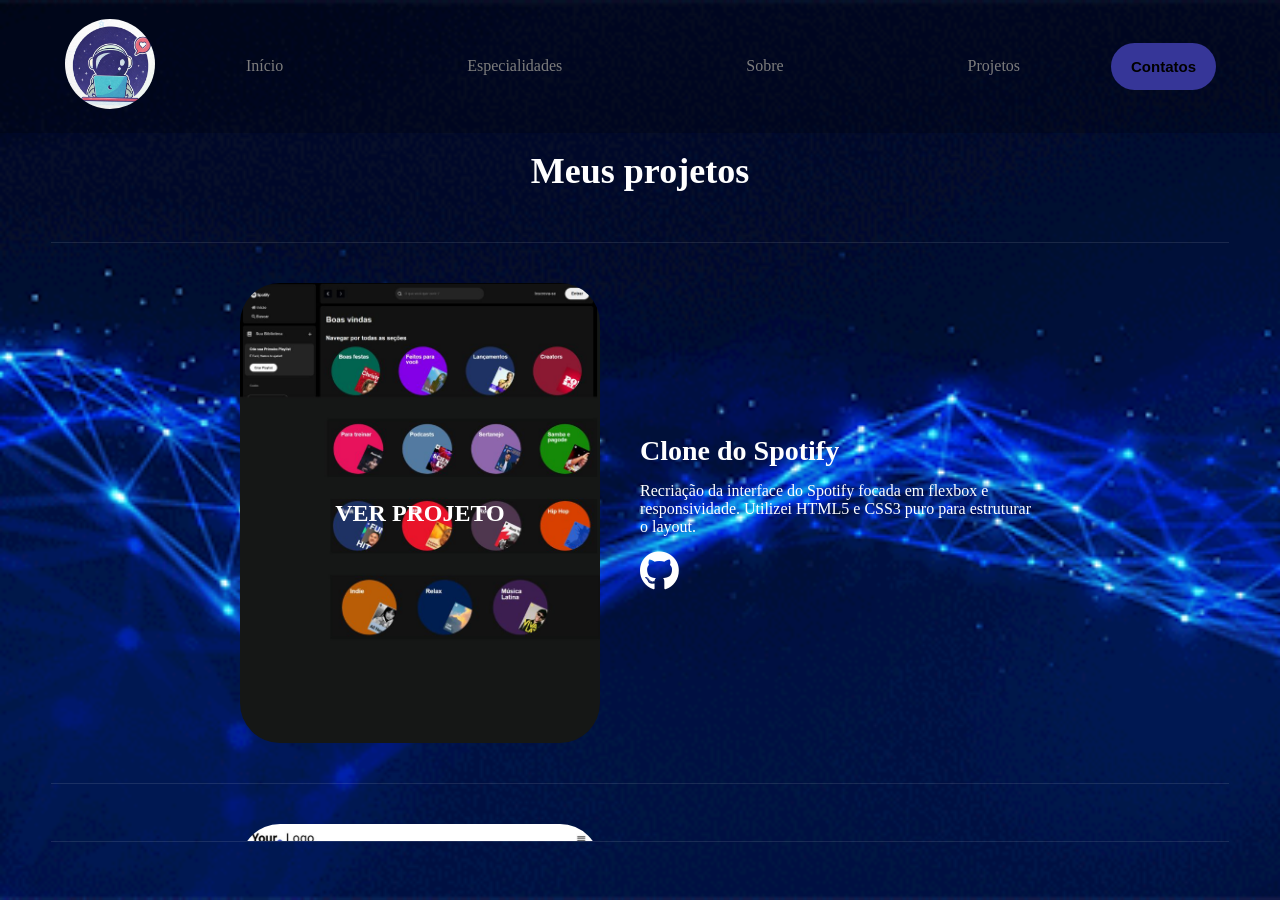
==== portaDois/index.html @ 361da126 "add projeto" ====
<!DOCTYPE html>
<html lang="en">
<head>
    <meta charset="UTF-8">
    <meta name="viewport" content="width=device-width, initial-scale=1.0">
    <title>Projetos</title>
    <link rel="stylesheet" href="styleDois.css">

    <link rel="stylesheet" href="https://cdn.jsdelivr.net/npm/bootstrap-icons@1.13.1/font/bootstrap-icons.min.css">

    <link rel="stylesheet" href="//use.fontawesome.com/releases/v5.0.7/css/all.css">

    <!---FAVICON-->
      <link rel="shortcut icon" href="/imagem/semfundo.png" type="image/x-icon">

      <script src="../script.js" defer></script>
</head>
<body>

    <header>
        <div class="interface">
            <div class="logo">
                <a href="#inicio">
                    <img src="/imagem/semfundo1.png" alt="Logo Diogo Moura">
                </a>
            </div>
        </div>

        <nav class="menu-desktop">
            <ul>
                <li><a href="/index.html#inicio">Início</a></li>
                <li><a href="https://github.com/Dih-Astro">Especialidades</a></li>
                <li><a href="#sobre">Sobre</a></li>
                <li><a href="#projetos">Projetos</a></li>
            </ul>

        </nav>

        <div class="btn-contato">
            <a href="https://wa.me/61998677720">
                <button>Contatos</button>
            </a>
        </div>

        <div class="btn-abri-menu" id="bt-menus">
            <i class="bi bi-list-ul"></i>
        </div>
    </header>

    <main>
        <section class="projetosfeitos">
            <div class="projetosProntos">
                <h2>Meus projetos</h2>
                
                <!-- Janela de visualização do loop -->
                <div class="loop-window">
                    <!-- Trilho que vai se mover -->
                    <div class="loop-track">
                        
                        <!-- === LISTA ORIGINAL === -->
                        <div class="projeto-item">
                            <a href="https://dih-astro.github.io/HTML-Project-01/" target="_blank" rel="external">
                                <div class="img-pronta" style="background-image: url(/imagem/spotify.jpg);">
                                    <div class="overlay">VER PROJETO</div>
                                </div>
                            </a>
                            <div class="projeto-texto">
                                <h3>Clone do Spotify</h3>
                                <p>Recriação da interface do Spotify focada em flexbox e responsividade. Utilizei HTML5 e CSS3 puro para estruturar o layout.</p>
                                 <a href="https://github.com/Dih-Astro" target="_blank" rel="external" class="tecnologias">
                                    <i class="fab fa-github"></i>
                                 </a>
                            </div>
                        </div>

                        <div class="projeto-item">
                            <a href="https://dih-astro.github.io/HTML-Project-01/" target="_blank" rel="external">
                                <div class="img-pronta" style="background-image: url(/imagem/Design\ sem\ nome.jpg);">
                                    <div class="overlay">VER PROJETO</div>
                                </div>
                            </a>
                            <div class="projeto-texto">
                                <h3>Loja Virtual Simples</h3>
                                <p>Uma landing page para vendas de produtos eletrônicos. Foco em conversão e design limpo.</p>
                            </div>
                        </div>

                        <div class="projeto-item">
                            <a href="#" target="_blank" rel="external">
                                <div class="img-pronta" style="background-image: url();">
                                    <div class="overlay">EM BREVE</div>
                                </div>
                            </a>
                            <div class="projeto-texto">
                                <h3>Cardápio Digital</h3>
                                <p>Sistema para restaurantes apresentarem seus pratos via QR Code. Em desenvolvimento.</p>
                            </div>
                        </div>

                        <!-- === LISTA DUPLICADA (Para o efeito infinito) === -->
                        <div class="projeto-item">
                            <a href="https://dih-astro.github.io/HTML-Project-01/" target="_blank" rel="external">
                                <div class="img-pronta" style="background-image: url(/imagem/spotify.jpg);">
                                    <div class="overlay">VER PROJETO</div>
                                </div>
                            </a>
                            <div class="projeto-texto">
                                <h3>Clone do Spotify</h3>
                                <p>Recriação da interface do Spotify focada em flexbox e responsividade. Utilizei HTML5 e CSS3 puro para estruturar o layout.</p>
                            </div>
                        </div>

                        <div class="projeto-item">
                            <a href="https://dih-astro.github.io/HTML-Project-01/" target="_blank" rel="external">
                                <div class="img-pronta" style="background-image: url(/imagem/Design\ sem\ nome.jpg);">
                                    <div class="overlay">VER PROJETO</div>
                                </div>
                            </a>
                            <div class="projeto-texto">
                                <h3>Loja Virtual Simples</h3>
                                <p>Uma landing page para vendas de produtos eletrônicos. Foco em conversão e design limpo.</p>
                            </div>
                        </div>

                        <div class="projeto-item">
                            <a href="#" target="_blank" rel="external">
                                <div class="img-pronta" style="background-image: url();">
                                    <div class="overlay">EM BREVE</div>
                                </div>
                            </a>
                            <div class="projeto-texto">
                                <h3>Cardápio Digital</h3>
                                <p>Sistema para restaurantes apresentarem seus pratos via QR Code. Em desenvolvimento.</p>
                            </div>
                        </div>

                    </div> <!-- Fim loop-track -->
                </div>

            </div>
        </section>
    </main>
    
    <div class="menu-mobile" id="bt-fechamento">
        <div class="btn-fechar">
            <i class="fas fa-times"></i>
        </div>
        <nav>
            <ul>
                <li><a href="/index.html">Início</a></li>
                <li><a href="../index.html#especialidades">Especialidades</a></li>
                <li><a href="../index.html#sobre">Sobre</a></li>
                <li><a href="index.html">Projetos</a></li>
                <li><a href="https://wa.me/61998677720" target="_blank" rel="external">Contatos</a></li>
            </ul>
        </nav>
    </div>

    <div class="overlay-menui" id="overlay-menui">
    </div>

</body>
</html>
---- portaDois/styleDois.css ----
*{
    margin: 0;
    padding: 0;
    box-sizing: border-box;
}

body{
    background-image:url(212b34104893379.5f6cc87656bf0.gif) ;
    background-size: cover;
    background-repeat: no-repeat;
    background-attachment: fixed;
    background-position: center;
}

.interface{
    max-width: 1280px;
    margin: 0 auto;
}

.flexi{
    display: flex;
    justify-content: center;
}

header{
    padding: 20px 5%;
    display: flex;
    align-items: center;
    justify-content: space-between;
    position: fixed;
    top: -1px;
    left: 0;
    width: 100%;
    background-color: rgba(0, 0, 0, 0.207);
    z-index: 999;
    
     
    
}

header > .interface{
    display: flex;
    align-items: center;
    justify-content: space-between;
}

header a {
    color: #7d7d7d;
    text-decoration: none;
    display: inline-block;
    transition: .2s;
}
header nav.menu-desktop a:hover{
    color: #fff;
    transform: scale(1.05);
}

header nav ul {
    list-style-type: none;
}

header nav.menu-desktop ul li{
    display: inline-block;
    padding: 0 90px;
}

header .logo img{
    width: 90px;
    height: 90px;
    
    border-radius: 45px;
    

}

header .btn-contato{
    margin-left: auto;
}

 .btn-contato button{
    padding: 15px 20px;
    font-size: 15px;
    font-weight: 600;
    background-color: rgb(54, 54, 152);
    border: 0;
    border-radius: 30px;
    cursor: pointer;
    
}

  button:hover{
    box-shadow: 0px 0px 8px ;
    cursor: pointer;
    transform: scale(1.05);

}

.projetosProntos h2{
    color: #fff;
    font-size: 36px;
    text-align: center;
}

section.projetosfeitos {
    padding: 150px 4% 80px;
    box-shadow: 0 0 40px 10px #ffffff1d;
}

/* --- ESTILO DO LOOP INFINITO --- */

.loop-window {
    height: 600px; /* Altura da janela visível */
    overflow: hidden; /* Esconde o que sai da janela */
    position: relative;
    margin-top: 50px;
    border-top: 1px solid rgba(255, 255, 255, 0.1);
    border-bottom: 1px solid rgba(255, 255, 255, 0.1);
}

.loop-track {
    /* A animação move o trilho para cima */
    animation: scrollVertical 15s linear infinite;
}

/* Pausa a animação quando passa o mouse para facilitar o clique */
.loop-track:hover {
    animation-play-state: paused;
}

@keyframes scrollVertical {
    0% {
        transform: translateY(0);
    }
    100% {
        /* Move -50% porque duplicamos o conteúdo. 
           Quando chega na metade, volta pro 0 invisivelmente */
        transform: translateY(-50%);
    }
}

.projeto-item {
    display: flex;
    align-items: center;
    justify-content: center;
    gap: 40px;
    padding: 40px 0;
    border-bottom: 1px solid rgba(255, 255, 255, 0.1);
}

.projeto-texto {
    max-width: 400px;
    color: #fff;
}

.projeto-texto h3 {
    font-size: 28px;
    margin-bottom: 15px;
    color: #fff;
}

.projeto-texto i{
    font-size: 40px;
    margin-top: 15px;
    color: #fff;
    transition: .3s;
    display: inline-block;
}

.projeto-texto i:hover{
    color: rgb(54, 54, 152);
    transform: scale(1.1);
}

/* --- FIM DO LOOP --- */

.img-pronta{
    width: 360px;
    height: 460px;
    background-size: cover;
    background-position: 100% 0%;
    transition: .5s;
    cursor: pointer;
    border-radius: 40px;
    position: relative;

}
.img-pronta:hover{
    background-position: 100% 100%;

}

.overlay{
    position: absolute;
    top: 0;
    left: 0;
    width: 100%;
    height: 100%;
    border-radius: 25px;
    display: flex;
    align-items: center;
    justify-content: center;
    font-size: 24px;
    font-weight: 600;
    color: #fff;
    


}

.overlay:hover{
    opacity: 0;
}

/* --- MENU MOBILE --- */
.btn-abri-menu{
    display: none;
    cursor: pointer;
}

.btn-abri-menu i {
    color: rgb(54, 54, 152);
    font-size: 30px;
}

.menu-mobile{
    background-color: black;
    height: 100vh;
    position: fixed;
    top: 0;
    right: 0;
    z-index: 99999;
    width: 0%;
    overflow: hidden;
    transition: .3s;
}

.menu-mobile.abrir-menu{
    width: 50%;
}

.menu-mobile.abrir-menu ~ .overlay-menui{
    display: block;
}

.menu-mobile .btn-fechar{
    padding: 20px 4%;
}

.menu-mobile .btn-fechar i{
    color: rgb(54, 54, 152);
    font-size: 25px;
    cursor: pointer;
}

.menu-mobile nav ul {
    text-align: right;
}

.menu-mobile nav ul li a {
    color: #fff;
    font-size: 20px;
    font-weight: 300;
    padding: 20px 8%;
    display: block;
    text-decoration: none;
}

.menu-mobile nav ul li a:hover{
    background-color:rgb(54, 54, 152);
    color: black;
    transition: .2s;
}

.overlay-menui {
    background-color: rgba(0, 0, 0, 0.6);
    width: 100%;
    height: 100%;
    position: fixed;
    top: 0;
    left: 0;
    z-index: 8888;
    display: none;
}

/* media querys*/

@media screen and (max-width: 1020px) {
    /* classes gerais*/
    .topo-do-site.flex {
        flex-direction: column-reverse;
        

    }
    .flex{
        flex-direction: column;
    }
    
    /* cabeça do site*/
    .menu-desktop, .btn-contato{
        display: none;

    }

    .btn-abri-menu{
        display: block;
    }
    /* Especialidades*/


    section.especialidades{
   padding: 40px 8%; 
   
    }

    h2.titulo{
        font-size: 33px;
        line-height: 30px;
    }

   

    /* portfolio*/

    section.projetosfeitos {
    padding: 150px 8% 80px;
    }

    .img-pronta{
        width: 100%;
        max-width: 360px;
        margin: 0 auto;

    }

    section.portfolio .flex {
        gap: 60px;
    }

    /* Ajustes dos Projetos no Mobile */
    .loop-window {
        height: auto;
        overflow-x: visible;
        padding: 20px 0;
        
    }

    

    .projeto-item {
        flex-direction: column;
        text-align: center;
        width: 85vw;
        flex-shrink: 0;
        scroll-snap-align: center;
    }

    .projeto-texto {
        max-width: 100%;
    }
    




/* 6 min*/  

}
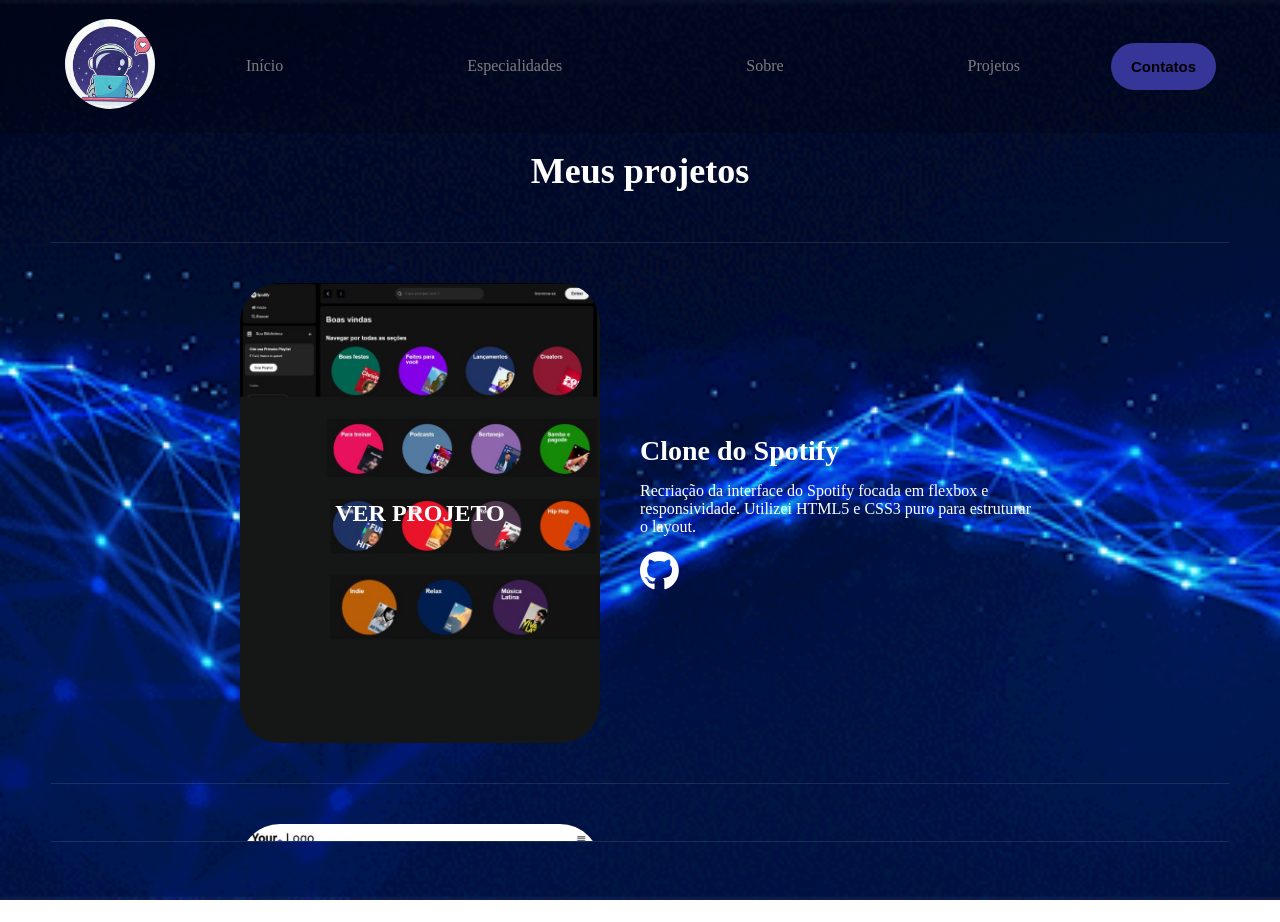
==== commit 12c38545: "add" ====
--- a/portaDois/index.html
+++ b/portaDois/index.html
@@ -86,6 +86,18 @@
                         </div>
 
                         <div class="projeto-item">
+                            <a href="https://dih-astro.github.io/calcularIMC/" target="_blank" rel="external">
+                                <div class="img-pronta" style="background-image: url(/imagem/Captura\ de\ tela\ 2024-10-23\ 213534.png);">
+                                    <div class="overlay">VER PROJETO</div>
+                                </div>
+                            </a>
+                            <div class="projeto-texto">
+                                <h3>Calcular IMC</h3>
+                                <p>Uma calculadora de IMC, Para verificar seu nivel de gordura e peso ideal.</p>
+                            </div>
+                        </div>
+
+                        <div class="projeto-item">
                             <a href="#" target="_blank" rel="external">
                                 <div class="img-pronta" style="background-image: url();">
                                     <div class="overlay">EM BREVE</div>
@@ -99,7 +111,7 @@
 
                         <!-- === LISTA DUPLICADA (Para o efeito infinito) === -->
                         <div class="projeto-item">
-                            <a href="https://dih-astro.github.io/HTML-Project-01/" target="_blank" rel="external">
+                            <a href="https://dih-astro.github.io/Spotify-Clone/" target="_blank" rel="external">
                                 <div class="img-pronta" style="background-image: url(/imagem/spotify.jpg);">
                                     <div class="overlay">VER PROJETO</div>
                                 </div>
@@ -119,6 +131,18 @@
                             <div class="projeto-texto">
                                 <h3>Loja Virtual Simples</h3>
                                 <p>Uma landing page para vendas de produtos eletrônicos. Foco em conversão e design limpo.</p>
+                            </div>
+                        </div>
+
+                        <div class="projeto-item">
+                            <a href="https://dih-astro.github.io/calcularIMC/" target="_blank" rel="external">
+                                <div class="img-pronta" style="background-image: url(/imagem/Captura\ de\ tela\ 2024-10-23\ 213534.png);">
+                                    <div class="overlay">VER PROJETO</div>
+                                </div>
+                            </a>
+                            <div class="projeto-texto">
+                                <h3>Calcular IMC</h3>
+                                <p>Uma calculadora de IMC, Para verificar seu nivel de gordura e peso ideal.</p>
                             </div>
                         </div>
 
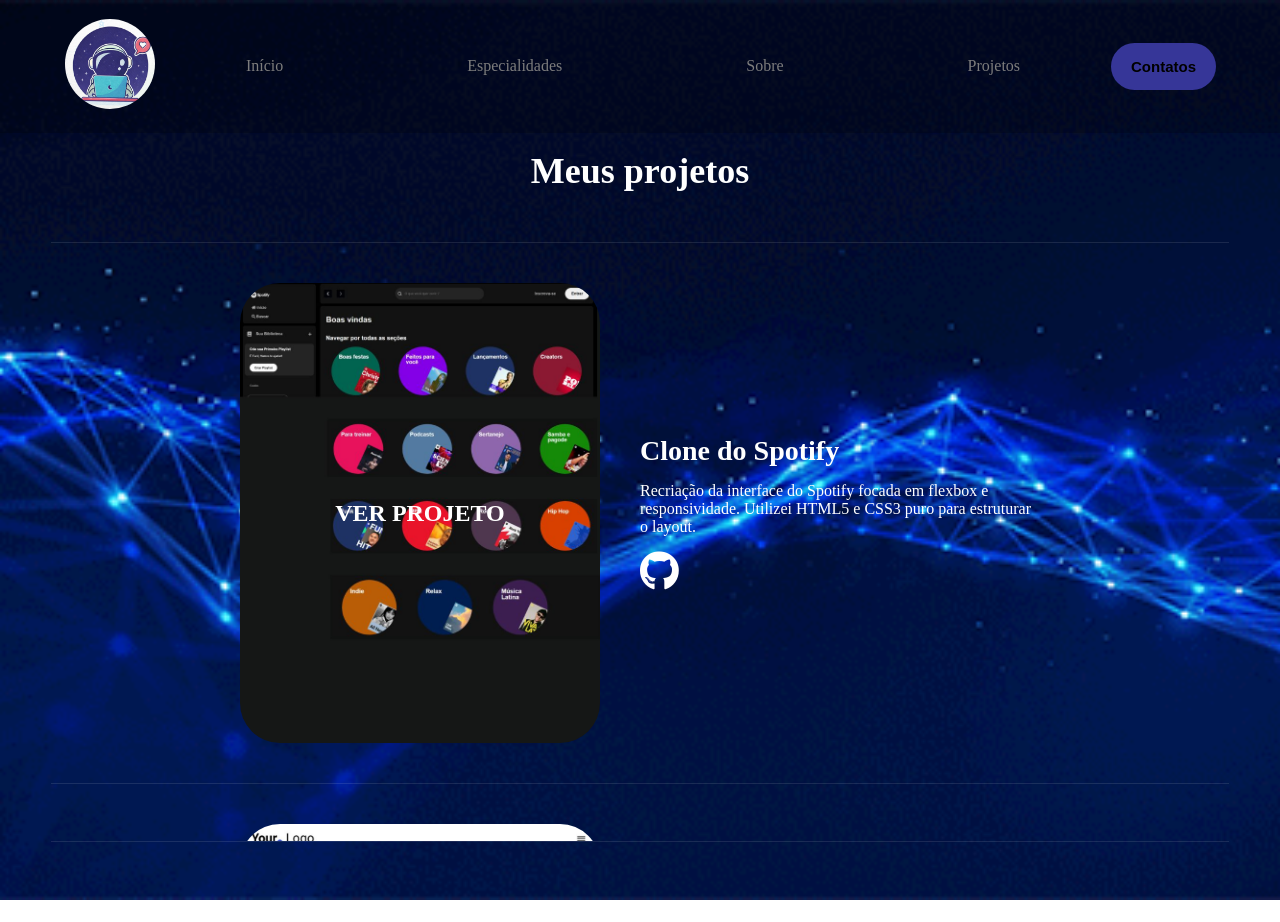
==== commit 1a86aa25: "add" ====
--- a/portaDois/index.html
+++ b/portaDois/index.html
@@ -59,7 +59,7 @@
                         
                         <!-- === LISTA ORIGINAL === -->
                         <div class="projeto-item">
-                            <a href="https://dih-astro.github.io/HTML-Project-01/" target="_blank" rel="external">
+                            <a href="https://dih-astro.github.io/Spotify-Clone/" target="_blank" rel="external">
                                 <div class="img-pronta" style="background-image: url(/imagem/spotify.jpg);">
                                     <div class="overlay">VER PROJETO</div>
                                 </div>
